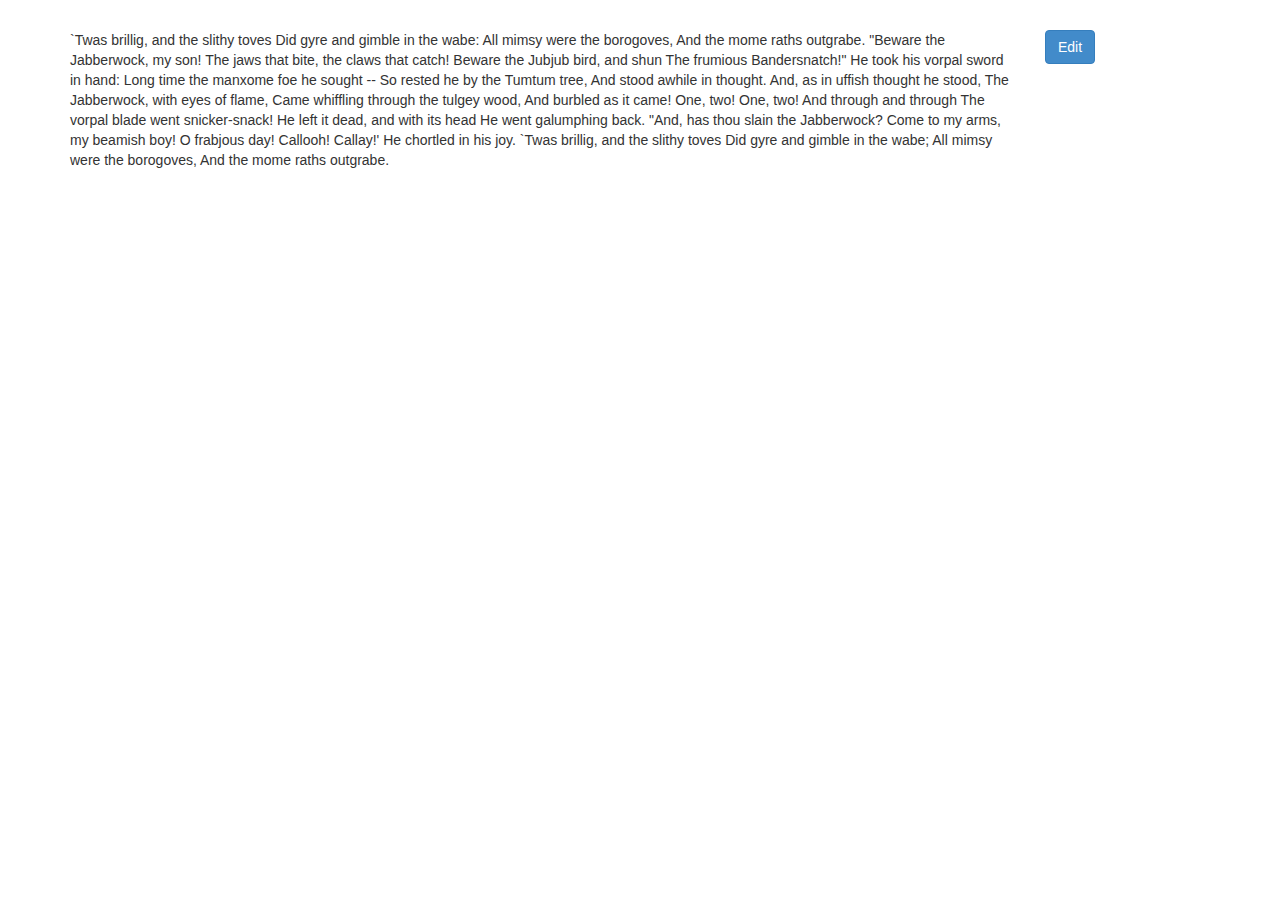
==== app/index.html @ 9bb6029c "Initial design implemented." ====
<!DOCTYPE html>
<html lang='en' ng-app="editDirective">
<head>
    <!--For iOS devices-->
    <meta name="viewport" content="width=device-width, initial-scale=1.0">
    <!-- build:css ./_assets/combined.css -->
    <link rel="stylesheet" type="text/css" href="./reset.css" />
    <link rel="stylesheet" type="text/css" href="./bower_components/bootstrap/dist/css/bootstrap.css" />
    <link rel="stylesheet" type="text/css" href="./main.css" />
    <!-- endbuild -->
    <meta charset='UTF-8' />
    <title>Editable Item Directive</title>
</head>

<body ng-controller="editDirectiveCtrl">
    <div class="container">
        <div class="row">
            <div class="col-sm-10">
                <p edit-item>
                    `Twas brillig, and the slithy toves
                    Did gyre and gimble in the wabe:
                    All mimsy were the borogoves,
                    And the mome raths outgrabe.

                    "Beware the Jabberwock, my son!
                    The jaws that bite, the claws that catch!
                    Beware the Jubjub bird, and shun
                    The frumious Bandersnatch!"

                    He took his vorpal sword in hand:
                    Long time the manxome foe he sought --
                    So rested he by the Tumtum tree,
                    And stood awhile in thought.

                    And, as in uffish thought he stood,
                    The Jabberwock, with eyes of flame,
                    Came whiffling through the tulgey wood,
                    And burbled as it came!

                    One, two! One, two! And through and through
                    The vorpal blade went snicker-snack!
                    He left it dead, and with its head
                    He went galumphing back.

                    "And, has thou slain the Jabberwock?
                    Come to my arms, my beamish boy!
                    O frabjous day! Callooh! Callay!'
                    He chortled in his joy.

                    `Twas brillig, and the slithy toves
                    Did gyre and gimble in the wabe;
                    All mimsy were the borogoves,
                    And the mome raths outgrabe.
                </p>
            </div>
            <div class="col-sm-2">
                <button type="button" ng-click="toggleEdit()" class="btn"
                        ng-class="{'btn-primary':btnMode == 'Edit', 'btn-default':btnMode == 'Save'}">
                        {{btnMode}}</button>
            </div>
        </div>
    </div>

    <!-- build:js ./_assets/combined.js -->
    <script type="text/javascript" src="./bower_components/jquery/dist/jquery.js"></script>
    <script type="text/javascript" src="./bower_components/bootstrap/dist/js/bootstrap.js"></script>
    <script type="text/javascript" src="./bower_components/angular/angular.js"></script>
    <script type="text/javascript" src="./app.js"></script>
    <!-- endbuild -->
</body>
</html>
---- app/main.css ----
body {
    padding:30px 0;
}

.container {

}
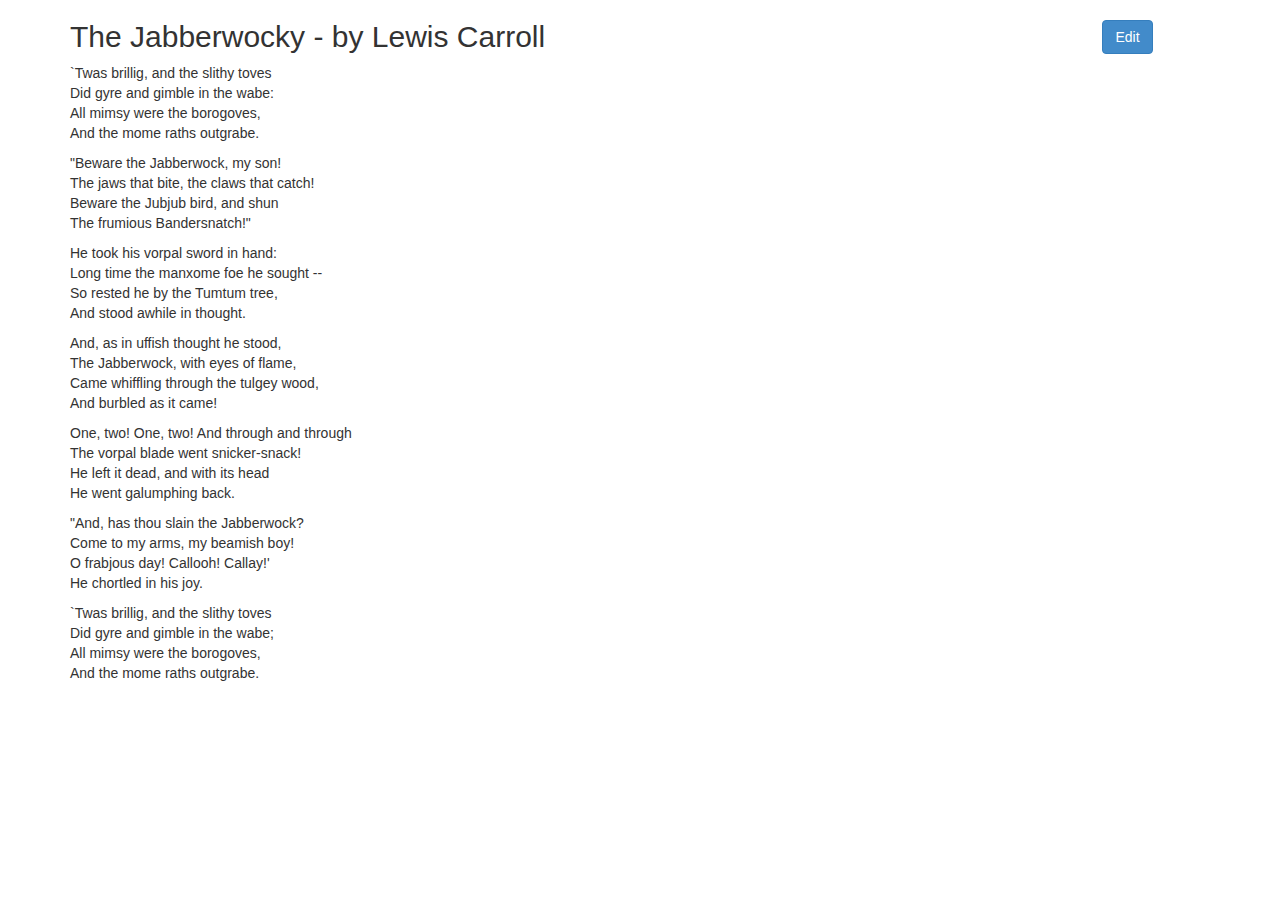
==== commit 27212300: "Done - added make-editable directive" ====
--- a/app/index.html
+++ b/app/index.html
@@ -13,52 +13,42 @@
 </head>
 
 <body ng-controller="editDirectiveCtrl">
-    <div class="container">
-        <div class="row">
-            <div class="col-sm-10">
-                <p edit-item>
-                    `Twas brillig, and the slithy toves
-                    Did gyre and gimble in the wabe:
-                    All mimsy were the borogoves,
-                    And the mome raths outgrabe.
+    <div make-editable>
+        <h2> The Jabberwocky - by Lewis Carroll</h2>
+        <p> `Twas brillig, and the slithy toves<br>
+            Did gyre and gimble in the wabe:<br>
+            All mimsy were the borogoves,<br>
+            And the mome raths outgrabe.</p>
 
-                    "Beware the Jabberwock, my son!
-                    The jaws that bite, the claws that catch!
-                    Beware the Jubjub bird, and shun
-                    The frumious Bandersnatch!"
+        <p> "Beware the Jabberwock, my son!<br>
+            The jaws that bite, the claws that catch!<br>
+            Beware the Jubjub bird, and shun<br>
+            The frumious Bandersnatch!"</p>
 
-                    He took his vorpal sword in hand:
-                    Long time the manxome foe he sought --
-                    So rested he by the Tumtum tree,
-                    And stood awhile in thought.
+        <p> He took his vorpal sword in hand:<br>
+            Long time the manxome foe he sought --<br>
+            So rested he by the Tumtum tree,<br>
+            And stood awhile in thought.</p>
 
-                    And, as in uffish thought he stood,
-                    The Jabberwock, with eyes of flame,
-                    Came whiffling through the tulgey wood,
-                    And burbled as it came!
+        <p> And, as in uffish thought he stood,<br>
+            The Jabberwock, with eyes of flame,<br>
+            Came whiffling through the tulgey wood,<br>
+            And burbled as it came!</p>
 
-                    One, two! One, two! And through and through
-                    The vorpal blade went snicker-snack!
-                    He left it dead, and with its head
-                    He went galumphing back.
+        <p> One, two! One, two! And through and through<br>
+            The vorpal blade went snicker-snack!<br>
+            He left it dead, and with its head<br>
+            He went galumphing back.</p>
 
-                    "And, has thou slain the Jabberwock?
-                    Come to my arms, my beamish boy!
-                    O frabjous day! Callooh! Callay!'
-                    He chortled in his joy.
+        <p> "And, has thou slain the Jabberwock?<br>
+            Come to my arms, my beamish boy!<br>
+            O frabjous day! Callooh! Callay!'<br>
+            He chortled in his joy.</p>
 
-                    `Twas brillig, and the slithy toves
-                    Did gyre and gimble in the wabe;
-                    All mimsy were the borogoves,
-                    And the mome raths outgrabe.
-                </p>
-            </div>
-            <div class="col-sm-2">
-                <button type="button" ng-click="toggleEdit()" class="btn"
-                        ng-class="{'btn-primary':btnMode == 'Edit', 'btn-default':btnMode == 'Save'}">
-                        {{btnMode}}</button>
-            </div>
-        </div>
+        <p> `Twas brillig, and the slithy toves<br>
+            Did gyre and gimble in the wabe;<br>
+            All mimsy were the borogoves,<br>
+            And the mome raths outgrabe.</p>
     </div>
 
     <!-- build:js ./_assets/combined.js -->
--- a/app/main.css
+++ b/app/main.css
@@ -1,7 +1,16 @@
 body {
-    padding:30px 0;
+    padding:0 30px 30px 30px;
 }
 
-.container {
+.Save {
+    color: #b70000;
+}
 
-}+.btnContainer {
+    text-align:center;
+}
+@media(min-width:768px) {
+    button {
+        margin-top: 20px;
+    }
+}
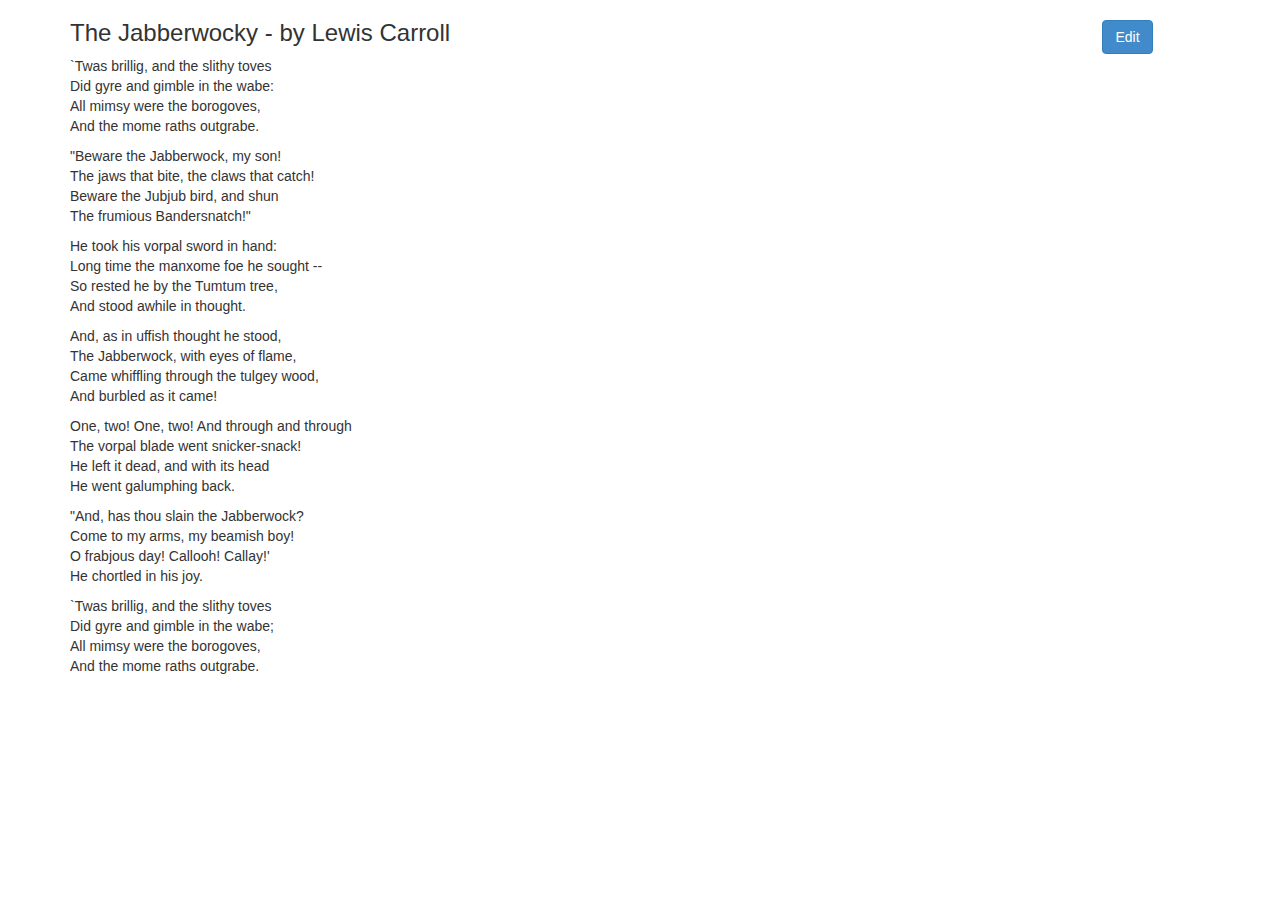
==== commit d13f2cb8: "Minor layout cleanup" ====
--- a/app/index.html
+++ b/app/index.html
@@ -14,7 +14,7 @@
 
 <body ng-controller="editDirectiveCtrl">
     <div make-editable>
-        <h2> The Jabberwocky - by Lewis Carroll</h2>
+        <h3> The Jabberwocky - by Lewis Carroll</h3>
         <p> `Twas brillig, and the slithy toves<br>
             Did gyre and gimble in the wabe:<br>
             All mimsy were the borogoves,<br>
--- a/app/main.css
+++ b/app/main.css
@@ -1,5 +1,5 @@
 body {
-    padding:0 30px 30px 30px;
+    padding-bottom:30px;
 }
 
 .Save {
